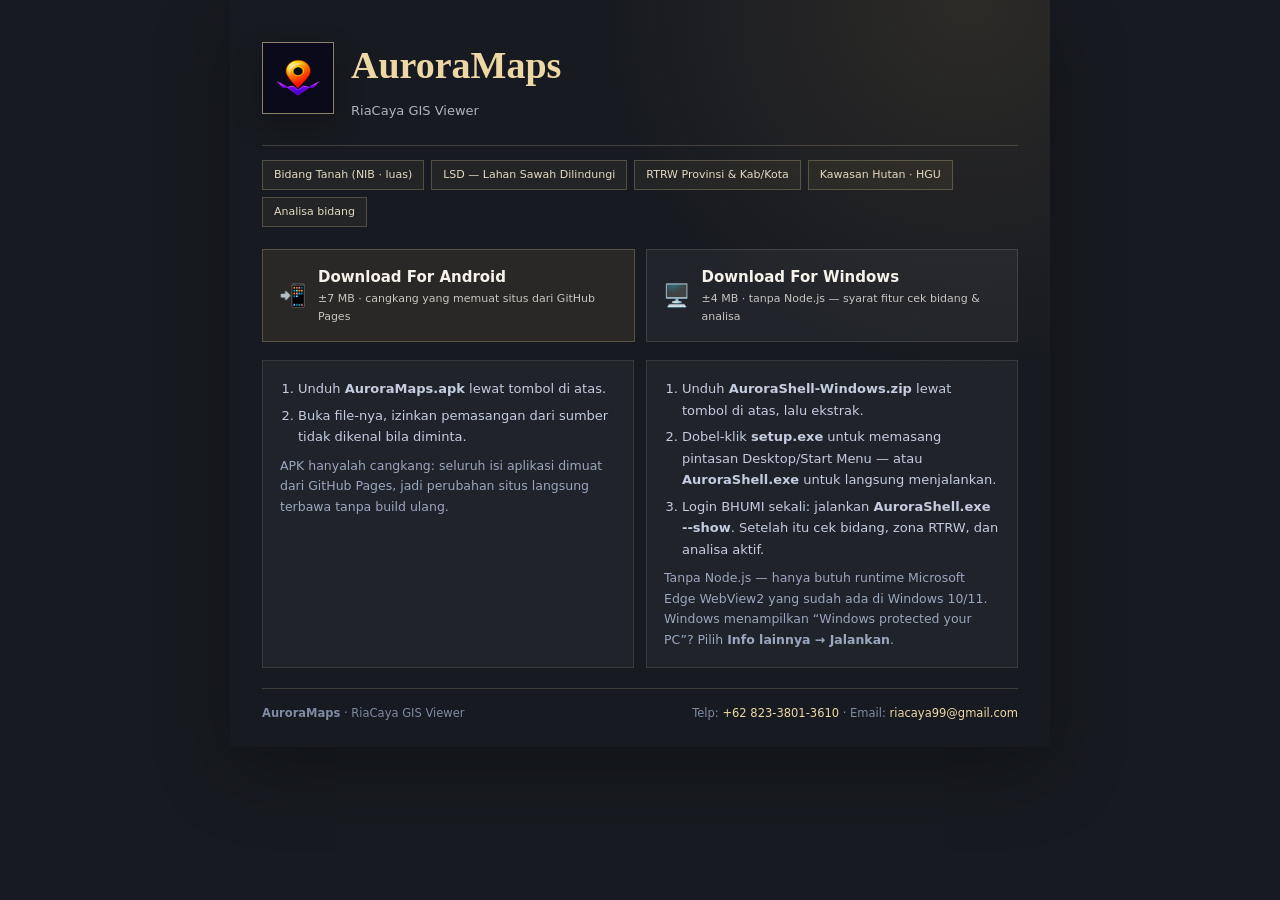
==== index.html @ 9ad57181 "Situs jadi landing page, aplikasi pindah ke /app/, endpoint.md ke Har" ====
<!DOCTYPE html>
<html lang="id">
<head>
<meta charset="UTF-8"/>
<meta name="viewport" content="width=device-width, initial-scale=1.0, viewport-fit=cover"/>
<meta name="theme-color" content="#0a0a1a"/>
<meta name="description" content="AuroraMaps — peta interaktif GIS Indonesia dengan layer ATR/BPN (Bidang Tanah, LSD, RTRW). Unduh APK Android dan paket AuroraShell untuk Windows."/>
<title>AuroraMaps — Unduh APK &amp; AuroraShell</title>
</head>
<body>
<!-- =====================================================
  Halaman landing Blogger (blogger-landing.html).
  Template STATIS — tidak diturunkan dari index.html, sehingga
  perubahan format halaman utama tidak pernah menggagalkan deploy.
  Diganti otomatis oleh build-blogger.mjs:
    1.0.1   → Config.version (src/js/config.js)
    6 November 2026 → tanggal build (Asia/Jakarta)
  ===================================================== -->
<style>
  html, body { margin: 0; padding: 0; background: #171a20; }
  .am-land { --gold:#c9a45f; --gold-soft:#edd8a5; --muted:#aeb5bf;
    font-family: Manrope, "Segoe UI", Roboto, system-ui, sans-serif;
    background: radial-gradient(ellipse at 90% 0%, rgba(201,164,95,.12), transparent 35%), #171a20;
    color: #f6f2ea; margin: 0 auto; max-width: 820px;
    border: 0; border-radius: 0; overflow: hidden; line-height: 1.65;
    box-sizing: border-box; padding: 34px 32px 24px; box-shadow: 0 24px 70px rgba(0,0,0,.28); }
  .am-land *, .am-land *::before, .am-land *::after { box-sizing: border-box; }
  .am-land a { color: inherit; }
  .am-land-head { display: flex; align-items: center; gap: 17px; padding-bottom: 24px; border-bottom: 1px solid rgba(237,216,165,.2); }
  .am-land-logo { width: 72px; height: 72px; flex: 0 0 72px; border-radius: 0; border: 1px solid rgba(237,216,165,.55); box-shadow: 0 10px 28px rgba(0,0,0,.3); }
  .am-land-title { font-family: "Playfair Display", Georgia, serif; font-size: clamp(27px,5vw,38px); font-weight: 700; letter-spacing: 0; margin: 0; }
  .am-land-title span { color: var(--gold-soft); }
  .am-kicker { color: var(--gold-soft); text-transform: uppercase; letter-spacing: .16em; font-weight: 800; font-size: 10px; margin: 0 0 4px; }
  .am-land-sub { margin: 3px 0 0; font-size: 13px; color: var(--muted); }
  .am-intro { max-width: 680px; margin: 21px 0 13px; font: 600 clamp(17px,2.5vw,21px)/1.4 "Playfair Display", Georgia, serif; color: #f6f2ea; }
  .am-chips { display: flex; flex-wrap: wrap; gap: 7px; margin: 14px 0 22px; }
  .am-chip { font-size: 11px; padding: 5px 11px; border-radius: 0;
    border: 1px solid rgba(237,216,165,.24); color: #e4d9c1; background: rgba(201,164,95,.07); }
  .am-section-label { color: var(--gold-soft); text-transform: uppercase; letter-spacing: .14em; font-size: 10px; font-weight: 800; margin: 0 0 9px; }
  .am-cta { display: grid; grid-template-columns: 1fr 1fr; gap: 11px; }
  .am-btn { display: flex; align-items: center; gap: 12px; text-decoration: none;
    padding: 15px 16px; border-radius: 0; border: 1px solid rgba(255,255,255,.12);
    background: rgba(255,255,255,.045); transition: transform .15s, border-color .15s, background .15s; }
  .am-btn:hover { transform: translateY(-2px); border-color: var(--gold); background: rgba(201,164,95,.1); }
  .am-btn-utama { background: rgba(201,164,95,.10);
    border: 1px solid rgba(237,216,165,.24); color: #f6f2ea; font-weight: 700; }
  .am-btn-utama:hover { background: rgba(201,164,95,.16); }
  .am-btn-ico { font-size: 22px; line-height: 1; flex: 0 0 auto; }
  .am-btn-txt { display: flex; flex-direction: column; min-width: 0; }
  .am-btn-txt b { font-size: 15px; }
  .am-btn-txt small { font-size: 11px; opacity: .78; font-weight: 400; }
  .am-grid { display: grid; gap: 12px; grid-template-columns: 1fr 1fr; margin-top: 18px; }
  @media (min-width: 620px) { .am-grid { grid-template-columns: 1fr 1fr; } }
  .am-card { background: rgba(255,255,255,.04); border: 1px solid rgba(255,255,255,.10);
    border-radius: 0; padding: 17px; }
  .am-card h3 { margin: 0 0 10px; font-size: 14px; display: flex; align-items: center; gap: 8px; color: var(--gold-soft); }
  .am-card ol, .am-card ul { margin: 0; padding-left: 18px; font-size: 13px; color: #c3cce0; }
  .am-card li { margin-bottom: 5px; }
  .am-card p { margin: 8px 0 0; font-size: 12.5px; color: #9aa7c0; }
  .am-note { margin-top: 13px; font-size: 12px; color: #d1c7b4;
    border-left: 3px solid var(--gold); padding: 8px 0 8px 12px; background: rgba(201,164,95,.05); }
  .am-foot { margin-top: 20px; padding-top: 15px; border-top: 1px solid rgba(237,216,165,.18);
    display: flex; justify-content: space-between; gap: 10px; flex-wrap: wrap;
    font-size: 11.5px; color: #7f8aa3; }
  .am-foot a { color: var(--gold-soft); text-decoration: none; }
  @media (max-width: 600px) { .am-land { margin: 10px auto; padding: 24px 18px 18px; border-radius: 0; } .am-cta, .am-grid { grid-template-columns: 1fr; } .am-land-logo { width: 60px; height: 60px; flex-basis: 60px; border-radius: 0; } }
</style>

<div class="am-land">
  <div class="am-land-head">
    <img class="am-land-logo" src="https://riacaya.github.io/auroramaps/app/assets/auroramaps-192.png" alt="Logo aplikasi AuroraMaps" width="72" height="72"/>
    <div>
      <h1 class="am-land-title"><span>AuroraMaps</span></h1>
      <p class="am-land-sub">RiaCaya GIS Viewer</p>
    </div>
  </div>

  <div class="am-chips">
    <span class="am-chip">Bidang Tanah (NIB · luas)</span>
    <span class="am-chip">LSD — Lahan Sawah Dilindungi</span>
    <span class="am-chip">RTRW Provinsi &amp; Kab/Kota</span>
    <span class="am-chip">Kawasan Hutan · HGU</span>
    <span class="am-chip">Analisa bidang</span>
  </div>

  <div class="am-cta">
    <a class="am-btn am-btn-utama" href="https://riacaya.github.io/auroramaps/downloads/AuroraMaps.apk">
      <span class="am-btn-ico">📲</span>
      <span class="am-btn-txt"><b>Download For Android</b><small>±7 MB · cangkang yang memuat situs dari GitHub Pages</small></span>
    </a>
    <a class="am-btn" href="https://riacaya.github.io/auroramaps/downloads/AuroraShell-Windows.zip">
      <span class="am-btn-ico">🖥️</span>
      <span class="am-btn-txt"><b>Download For Windows</b><small>±4 MB · tanpa Node.js — syarat fitur cek bidang &amp; analisa</small></span>
    </a>
  </div>

  <div class="am-grid">
    <div class="am-card">
      <ol>
        <li>Unduh <b>AuroraMaps.apk</b> lewat tombol di atas.</li>
        <li>Buka file-nya, izinkan pemasangan dari sumber tidak dikenal bila diminta.</li>
      </ol>
      <p>APK hanyalah cangkang: seluruh isi aplikasi dimuat dari GitHub Pages, jadi perubahan situs langsung terbawa tanpa build ulang.</p>
    </div>
    <div class="am-card">
      <ol>
        <li>Unduh <b>AuroraShell-Windows.zip</b> lewat tombol di atas, lalu ekstrak.</li>
        <li>Dobel-klik <b>setup.exe</b> untuk memasang pintasan Desktop/Start Menu — atau <b>AuroraShell.exe</b> untuk langsung menjalankan.</li>
        <li>Login BHUMI sekali: jalankan <b>AuroraShell.exe --show</b>. Setelah itu cek bidang, zona RTRW, dan analisa aktif.</li>
      </ol>
      <p>Tanpa Node.js — hanya butuh runtime Microsoft Edge WebView2 yang sudah ada di Windows 10/11. Windows menampilkan “Windows protected your PC”? Pilih <b>Info lainnya → Jalankan</b>.</p>
    </div>
  </div>

  <div class="am-foot">
    <span><b>AuroraMaps</b> · RiaCaya GIS Viewer</span>
    <span>Telp: <a href="tel:+6282338013610">+62 823-3801-3610</a> ·
      Email: <a href="mailto:riacaya99@gmail.com">riacaya99@gmail.com</a></span>
  </div>
</div>
<script>
// Beranda ini dulu aplikasi penuh (service worker scope /auroramaps/).
// Lepaskan registrasi lama itu supaya pengunjung lama tidak tersaji cache app.
try {
  if ('serviceWorker' in navigator) {
    navigator.serviceWorker.getRegistrations().then(function (rs) {
      rs.forEach(function (r) {
        try { if (new URL(r.scope).pathname === '/auroramaps/') r.unregister(); } catch (e) {}
      });
    }).catch(function () {});
  }
} catch (e) {}
</script>
</body>
</html>
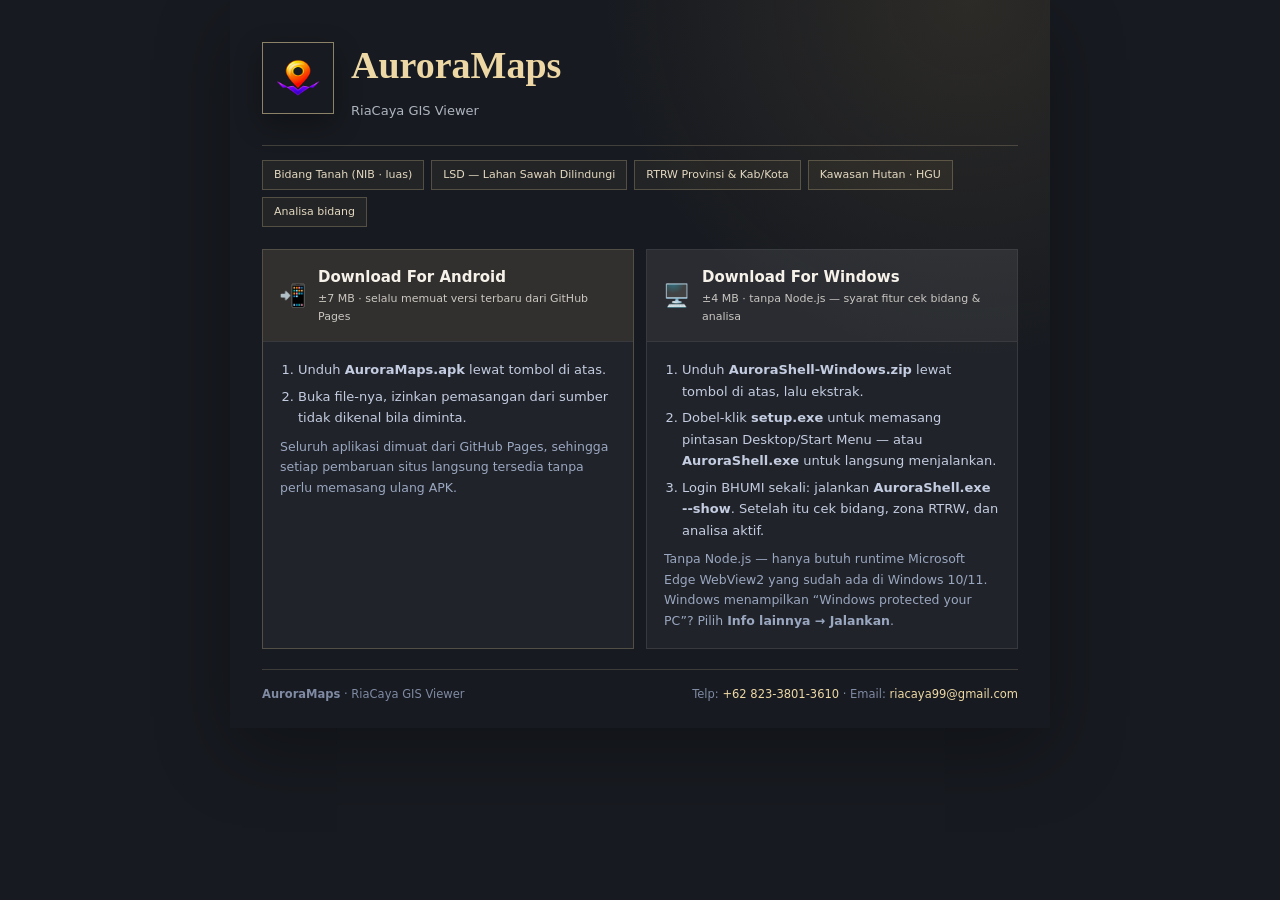
==== commit 1188c3b0: "Perbarui landing dan logo transparan" ====
--- a/index.html
+++ b/index.html
@@ -14,7 +14,7 @@
   perubahan format halaman utama tidak pernah menggagalkan deploy.
   Diganti otomatis oleh build-blogger.mjs:
     1.0.1   → Config.version (src/js/config.js)
-    6 November 2026 → tanggal build (Asia/Jakarta)
+    7 November 2026 → tanggal build (Asia/Jakarta)
   ===================================================== -->
 <style>
   html, body { margin: 0; padding: 0; background: #171a20; }
@@ -37,22 +37,21 @@
   .am-chip { font-size: 11px; padding: 5px 11px; border-radius: 0;
     border: 1px solid rgba(237,216,165,.24); color: #e4d9c1; background: rgba(201,164,95,.07); }
   .am-section-label { color: var(--gold-soft); text-transform: uppercase; letter-spacing: .14em; font-size: 10px; font-weight: 800; margin: 0 0 9px; }
-  .am-cta { display: grid; grid-template-columns: 1fr 1fr; gap: 11px; }
+  .am-downloads { display: grid; grid-template-columns: 1fr 1fr; gap: 12px; }
+  .am-download-option { overflow: hidden; border: 1px solid rgba(255,255,255,.10);
+    background: rgba(255,255,255,.04); }
+  .am-download-option-utama { border-color: rgba(237,216,165,.24); }
   .am-btn { display: flex; align-items: center; gap: 12px; text-decoration: none;
-    padding: 15px 16px; border-radius: 0; border: 1px solid rgba(255,255,255,.12);
-    background: rgba(255,255,255,.045); transition: transform .15s, border-color .15s, background .15s; }
-  .am-btn:hover { transform: translateY(-2px); border-color: var(--gold); background: rgba(201,164,95,.1); }
-  .am-btn-utama { background: rgba(201,164,95,.10);
-    border: 1px solid rgba(237,216,165,.24); color: #f6f2ea; font-weight: 700; }
+    padding: 15px 16px; border-radius: 0; border: 0;
+    background: rgba(255,255,255,.045); transition: background .15s; }
+  .am-btn:hover { background: rgba(201,164,95,.1); }
+  .am-btn-utama { background: rgba(201,164,95,.10); color: #f6f2ea; font-weight: 700; }
   .am-btn-utama:hover { background: rgba(201,164,95,.16); }
   .am-btn-ico { font-size: 22px; line-height: 1; flex: 0 0 auto; }
   .am-btn-txt { display: flex; flex-direction: column; min-width: 0; }
   .am-btn-txt b { font-size: 15px; }
   .am-btn-txt small { font-size: 11px; opacity: .78; font-weight: 400; }
-  .am-grid { display: grid; gap: 12px; grid-template-columns: 1fr 1fr; margin-top: 18px; }
-  @media (min-width: 620px) { .am-grid { grid-template-columns: 1fr 1fr; } }
-  .am-card { background: rgba(255,255,255,.04); border: 1px solid rgba(255,255,255,.10);
-    border-radius: 0; padding: 17px; }
+  .am-card { border-top: 1px solid rgba(255,255,255,.10); padding: 17px; }
   .am-card h3 { margin: 0 0 10px; font-size: 14px; display: flex; align-items: center; gap: 8px; color: var(--gold-soft); }
   .am-card ol, .am-card ul { margin: 0; padding-left: 18px; font-size: 13px; color: #c3cce0; }
   .am-card li { margin-bottom: 5px; }
@@ -63,7 +62,7 @@
     display: flex; justify-content: space-between; gap: 10px; flex-wrap: wrap;
     font-size: 11.5px; color: #7f8aa3; }
   .am-foot a { color: var(--gold-soft); text-decoration: none; }
-  @media (max-width: 600px) { .am-land { margin: 10px auto; padding: 24px 18px 18px; border-radius: 0; } .am-cta, .am-grid { grid-template-columns: 1fr; } .am-land-logo { width: 60px; height: 60px; flex-basis: 60px; border-radius: 0; } }
+  @media (max-width: 600px) { .am-land { margin: 10px auto; padding: 24px 18px 18px; border-radius: 0; } .am-downloads { grid-template-columns: 1fr; } .am-land-logo { width: 60px; height: 60px; flex-basis: 60px; border-radius: 0; } }
 </style>
 
 <div class="am-land">
@@ -83,32 +82,33 @@
     <span class="am-chip">Analisa bidang</span>
   </div>
 
-  <div class="am-cta">
-    <a class="am-btn am-btn-utama" href="https://riacaya.github.io/auroramaps/downloads/AuroraMaps.apk">
-      <span class="am-btn-ico">📲</span>
-      <span class="am-btn-txt"><b>Download For Android</b><small>±7 MB · cangkang yang memuat situs dari GitHub Pages</small></span>
-    </a>
-    <a class="am-btn" href="https://riacaya.github.io/auroramaps/downloads/AuroraShell-Windows.zip">
-      <span class="am-btn-ico">🖥️</span>
-      <span class="am-btn-txt"><b>Download For Windows</b><small>±4 MB · tanpa Node.js — syarat fitur cek bidang &amp; analisa</small></span>
-    </a>
-  </div>
-
-  <div class="am-grid">
-    <div class="am-card">
+  <div class="am-downloads">
+    <div class="am-download-option am-download-option-utama">
+      <a class="am-btn am-btn-utama" href="https://riacaya.github.io/auroramaps/downloads/AuroraMaps.apk">
+        <span class="am-btn-ico">📲</span>
+        <span class="am-btn-txt"><b>Download For Android</b><small>±7 MB · selalu memuat versi terbaru dari GitHub Pages</small></span>
+      </a>
+      <div class="am-card">
       <ol>
         <li>Unduh <b>AuroraMaps.apk</b> lewat tombol di atas.</li>
         <li>Buka file-nya, izinkan pemasangan dari sumber tidak dikenal bila diminta.</li>
       </ol>
-      <p>APK hanyalah cangkang: seluruh isi aplikasi dimuat dari GitHub Pages, jadi perubahan situs langsung terbawa tanpa build ulang.</p>
+      <p>Seluruh aplikasi dimuat dari GitHub Pages, sehingga setiap pembaruan situs langsung tersedia tanpa perlu memasang ulang APK.</p>
+      </div>
     </div>
-    <div class="am-card">
+    <div class="am-download-option">
+      <a class="am-btn" href="https://riacaya.github.io/auroramaps/downloads/AuroraShell-Windows.zip">
+        <span class="am-btn-ico">🖥️</span>
+        <span class="am-btn-txt"><b>Download For Windows</b><small>±4 MB · tanpa Node.js — syarat fitur cek bidang &amp; analisa</small></span>
+      </a>
+      <div class="am-card">
       <ol>
         <li>Unduh <b>AuroraShell-Windows.zip</b> lewat tombol di atas, lalu ekstrak.</li>
         <li>Dobel-klik <b>setup.exe</b> untuk memasang pintasan Desktop/Start Menu — atau <b>AuroraShell.exe</b> untuk langsung menjalankan.</li>
         <li>Login BHUMI sekali: jalankan <b>AuroraShell.exe --show</b>. Setelah itu cek bidang, zona RTRW, dan analisa aktif.</li>
       </ol>
       <p>Tanpa Node.js — hanya butuh runtime Microsoft Edge WebView2 yang sudah ada di Windows 10/11. Windows menampilkan “Windows protected your PC”? Pilih <b>Info lainnya → Jalankan</b>.</p>
+      </div>
     </div>
   </div>
 
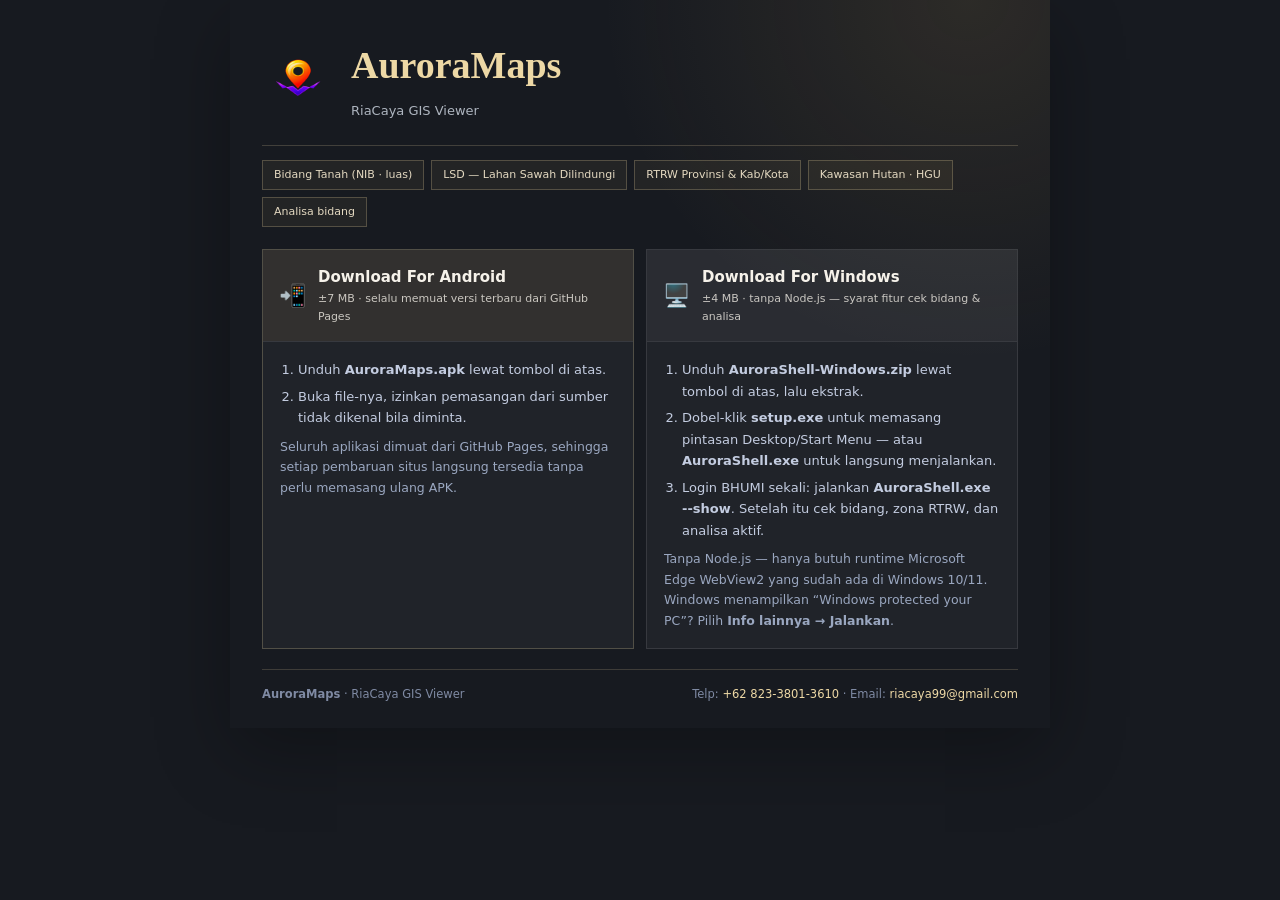
==== commit 188269d9: "Hilangkan bingkai logo transparan" ====
--- a/index.html
+++ b/index.html
@@ -27,7 +27,7 @@
   .am-land *, .am-land *::before, .am-land *::after { box-sizing: border-box; }
   .am-land a { color: inherit; }
   .am-land-head { display: flex; align-items: center; gap: 17px; padding-bottom: 24px; border-bottom: 1px solid rgba(237,216,165,.2); }
-  .am-land-logo { width: 72px; height: 72px; flex: 0 0 72px; border-radius: 0; border: 1px solid rgba(237,216,165,.55); box-shadow: 0 10px 28px rgba(0,0,0,.3); }
+  .am-land-logo { width: 72px; height: 72px; flex: 0 0 72px; border: 0; background: transparent; box-shadow: none; }
   .am-land-title { font-family: "Playfair Display", Georgia, serif; font-size: clamp(27px,5vw,38px); font-weight: 700; letter-spacing: 0; margin: 0; }
   .am-land-title span { color: var(--gold-soft); }
   .am-kicker { color: var(--gold-soft); text-transform: uppercase; letter-spacing: .16em; font-weight: 800; font-size: 10px; margin: 0 0 4px; }
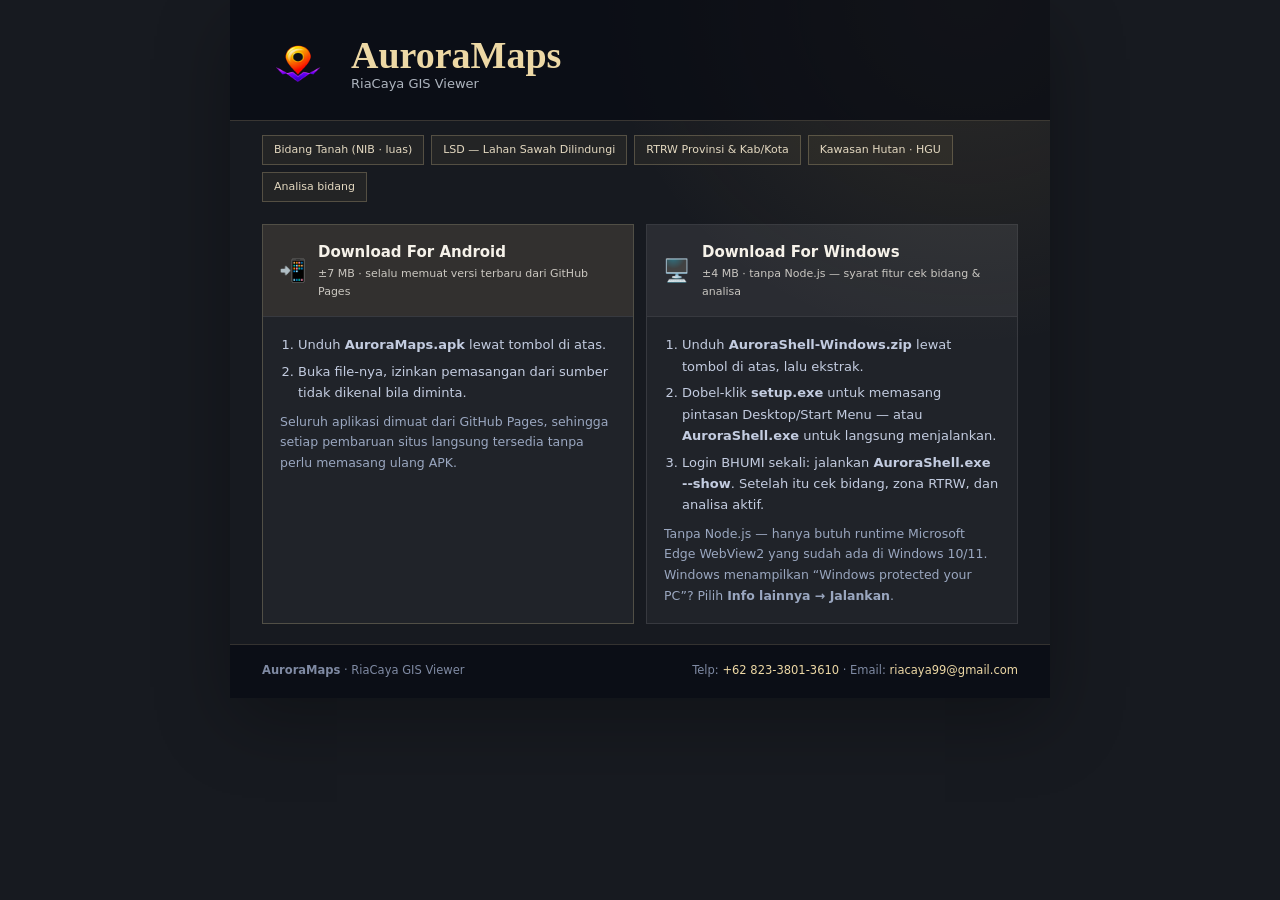
==== commit 40c60bcb: "Rapikan header dan footer landing" ====
--- a/index.html
+++ b/index.html
@@ -26,12 +26,14 @@
     box-sizing: border-box; padding: 34px 32px 24px; box-shadow: 0 24px 70px rgba(0,0,0,.28); }
   .am-land *, .am-land *::before, .am-land *::after { box-sizing: border-box; }
   .am-land a { color: inherit; }
-  .am-land-head { display: flex; align-items: center; gap: 17px; padding-bottom: 24px; border-bottom: 1px solid rgba(237,216,165,.2); }
+  .am-land-head { display: flex; align-items: center; gap: 17px;
+    margin: -34px -32px 0; padding: 28px 32px 20px;
+    background: rgba(8,11,18,.72); border-bottom: 1px solid rgba(237,216,165,.2); }
   .am-land-logo { width: 72px; height: 72px; flex: 0 0 72px; border: 0; background: transparent; box-shadow: none; }
-  .am-land-title { font-family: "Playfair Display", Georgia, serif; font-size: clamp(27px,5vw,38px); font-weight: 700; letter-spacing: 0; margin: 0; }
+  .am-land-title { font-family: "Playfair Display", Georgia, serif; font-size: clamp(27px,5vw,38px); font-weight: 700; letter-spacing: 0; line-height: 1.08; margin: 0; }
   .am-land-title span { color: var(--gold-soft); }
   .am-kicker { color: var(--gold-soft); text-transform: uppercase; letter-spacing: .16em; font-weight: 800; font-size: 10px; margin: 0 0 4px; }
-  .am-land-sub { margin: 3px 0 0; font-size: 13px; color: var(--muted); }
+  .am-land-sub { margin: 0; font-size: 13px; line-height: 1.3; color: var(--muted); }
   .am-intro { max-width: 680px; margin: 21px 0 13px; font: 600 clamp(17px,2.5vw,21px)/1.4 "Playfair Display", Georgia, serif; color: #f6f2ea; }
   .am-chips { display: flex; flex-wrap: wrap; gap: 7px; margin: 14px 0 22px; }
   .am-chip { font-size: 11px; padding: 5px 11px; border-radius: 0;
@@ -58,16 +60,16 @@
   .am-card p { margin: 8px 0 0; font-size: 12.5px; color: #9aa7c0; }
   .am-note { margin-top: 13px; font-size: 12px; color: #d1c7b4;
     border-left: 3px solid var(--gold); padding: 8px 0 8px 12px; background: rgba(201,164,95,.05); }
-  .am-foot { margin-top: 20px; padding-top: 15px; border-top: 1px solid rgba(237,216,165,.18);
+  .am-foot { margin: 20px -32px -24px; padding: 16px 32px 18px; background: rgba(8,11,18,.72); border-top: 1px solid rgba(237,216,165,.18);
     display: flex; justify-content: space-between; gap: 10px; flex-wrap: wrap;
     font-size: 11.5px; color: #7f8aa3; }
   .am-foot a { color: var(--gold-soft); text-decoration: none; }
-  @media (max-width: 600px) { .am-land { margin: 10px auto; padding: 24px 18px 18px; border-radius: 0; } .am-downloads { grid-template-columns: 1fr; } .am-land-logo { width: 60px; height: 60px; flex-basis: 60px; border-radius: 0; } }
+  @media (max-width: 600px) { .am-land { margin: 10px auto; padding: 24px 18px 18px; border-radius: 0; } .am-land-head { margin: -24px -18px 0; padding: 20px 18px 16px; } .am-downloads { grid-template-columns: 1fr; } .am-land-logo { width: 60px; height: 60px; flex-basis: 60px; } .am-foot { margin: 20px -18px -18px; padding: 15px 18px 16px; } }
 </style>
 
 <div class="am-land">
   <div class="am-land-head">
-    <img class="am-land-logo" src="https://riacaya.github.io/auroramaps/app/assets/auroramaps-192.png" alt="Logo aplikasi AuroraMaps" width="72" height="72"/>
+    <img class="am-land-logo" src="https://riacaya.github.io/auroramaps/app/assets/auroramaps-192.png?v=20261107-transparent" alt="Logo aplikasi AuroraMaps" width="72" height="72"/>
     <div>
       <h1 class="am-land-title"><span>AuroraMaps</span></h1>
       <p class="am-land-sub">RiaCaya GIS Viewer</p>
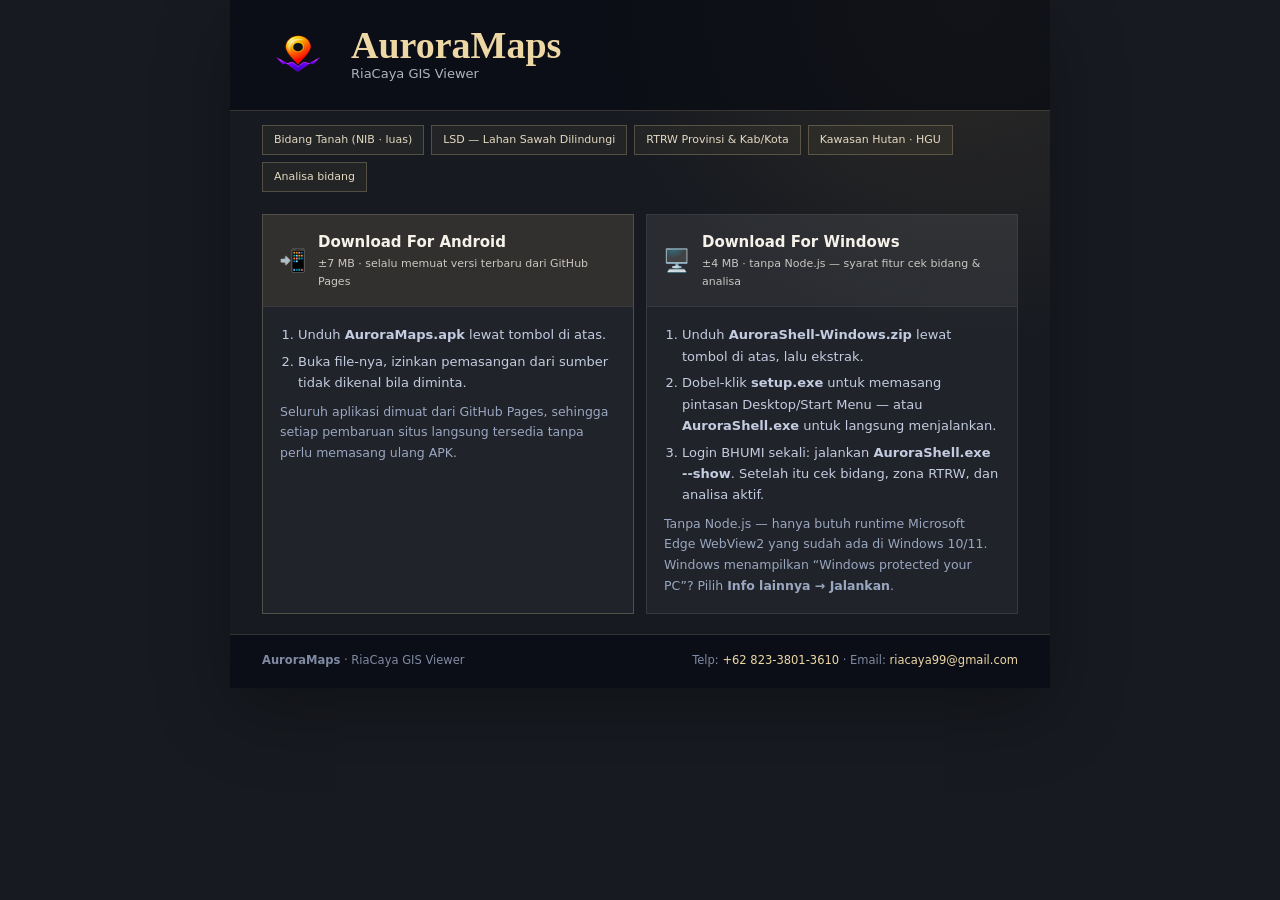
==== commit 26e90f23: "Kurangi padding atas header" ====
--- a/index.html
+++ b/index.html
@@ -27,7 +27,7 @@
   .am-land *, .am-land *::before, .am-land *::after { box-sizing: border-box; }
   .am-land a { color: inherit; }
   .am-land-head { display: flex; align-items: center; gap: 17px;
-    margin: -34px -32px 0; padding: 28px 32px 20px;
+    margin: -34px -32px 0; padding: 18px 32px 20px;
     background: rgba(8,11,18,.72); border-bottom: 1px solid rgba(237,216,165,.2); }
   .am-land-logo { width: 72px; height: 72px; flex: 0 0 72px; border: 0; background: transparent; box-shadow: none; }
   .am-land-title { font-family: "Playfair Display", Georgia, serif; font-size: clamp(27px,5vw,38px); font-weight: 700; letter-spacing: 0; line-height: 1.08; margin: 0; }
@@ -64,7 +64,7 @@
     display: flex; justify-content: space-between; gap: 10px; flex-wrap: wrap;
     font-size: 11.5px; color: #7f8aa3; }
   .am-foot a { color: var(--gold-soft); text-decoration: none; }
-  @media (max-width: 600px) { .am-land { margin: 10px auto; padding: 24px 18px 18px; border-radius: 0; } .am-land-head { margin: -24px -18px 0; padding: 20px 18px 16px; } .am-downloads { grid-template-columns: 1fr; } .am-land-logo { width: 60px; height: 60px; flex-basis: 60px; } .am-foot { margin: 20px -18px -18px; padding: 15px 18px 16px; } }
+  @media (max-width: 600px) { .am-land { margin: 10px auto; padding: 24px 18px 18px; border-radius: 0; } .am-land-head { margin: -24px -18px 0; padding: 12px 18px 16px; } .am-downloads { grid-template-columns: 1fr; } .am-land-logo { width: 60px; height: 60px; flex-basis: 60px; } .am-foot { margin: 20px -18px -18px; padding: 15px 18px 16px; } }
 </style>
 
 <div class="am-land">
